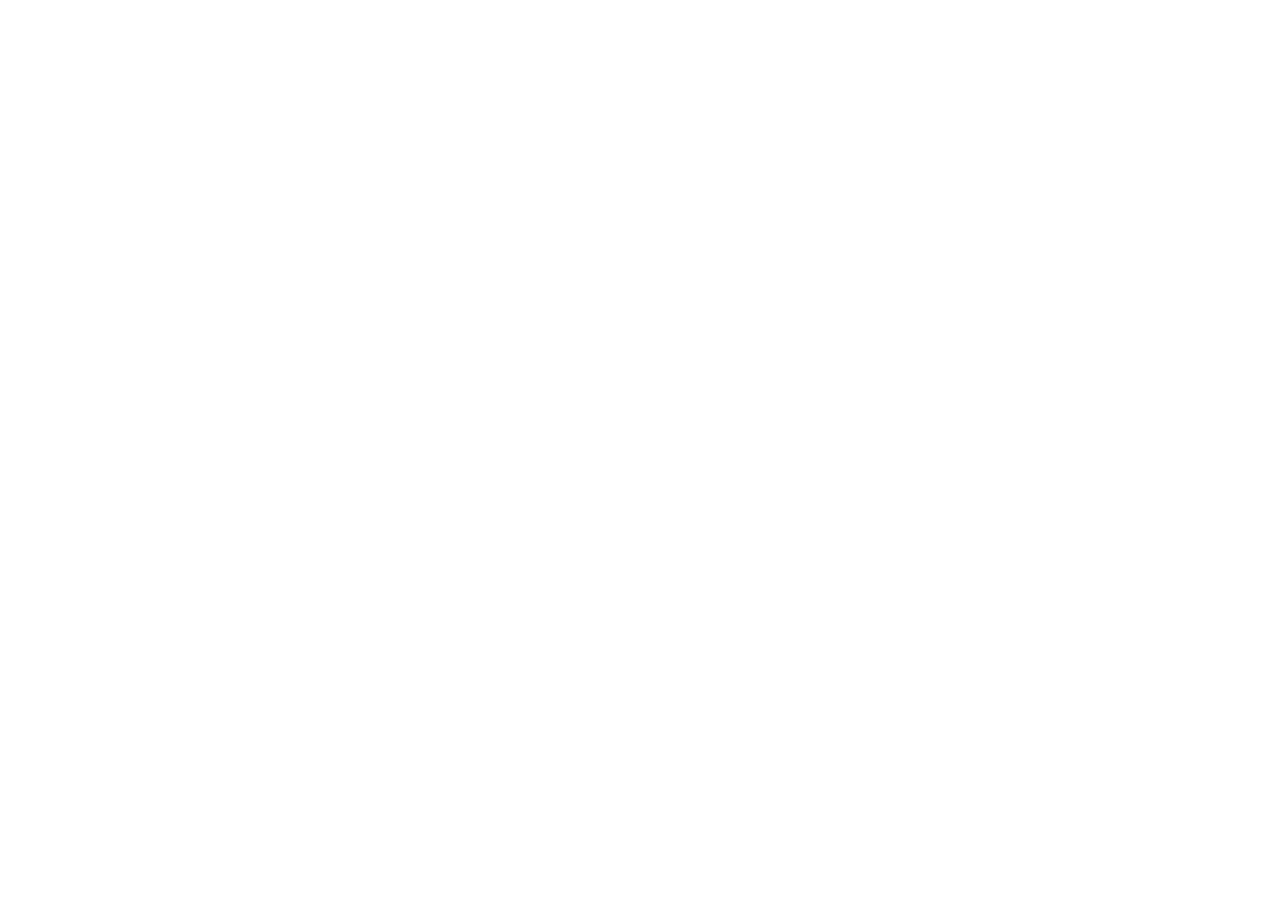
==== index.html @ 30db3efb "initial commit: add HTML, CSS, and JavaScript files for currency converter" ====
<!DOCTYPE html>
<html lang="en">
<head>
    <meta charset="UTF-8">
    <meta name="viewport" content="width=device-width, initial-scale=1.0">
    <title>Currency Converter</title>
    <link rel="stylesheet" href="style.css">
</head>
<body>
    
</body>
<script src="script.js"></script>
</html>
---- style.css ----
*{
    margin:0;
    padding:0;
    box-sizing:border-box;
    font-family: 'Poppins', sans-serif;
}
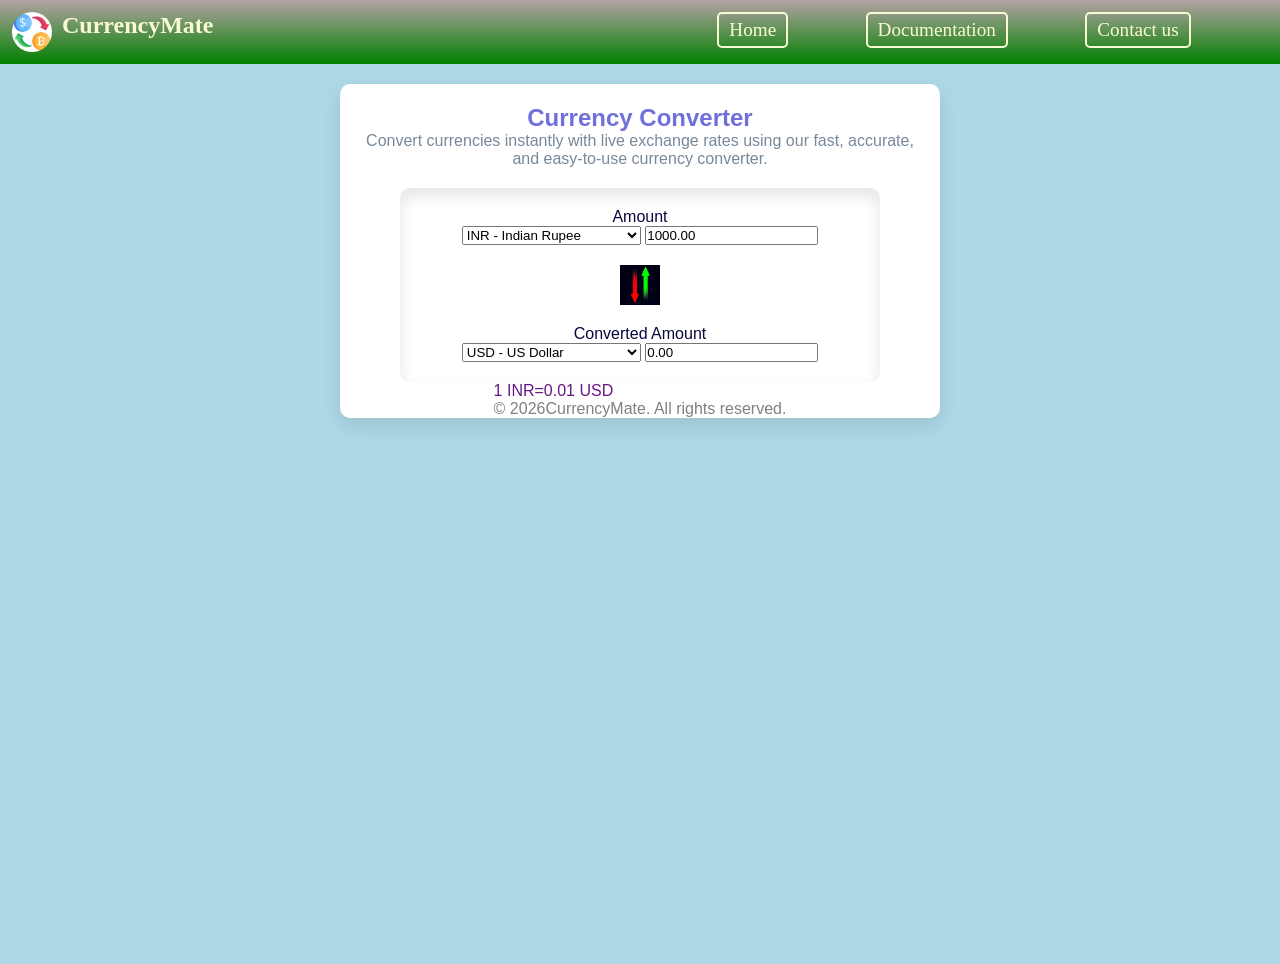
==== commit d59f4e02: "add initial implementation of currency converter with HTML, CSS, and JavaScript" ====
--- a/index.html
+++ b/index.html
@@ -7,7 +7,103 @@
     <link rel="stylesheet" href="style.css">
 </head>
 <body>
-    
+    <nav>
+        <div class="logo">
+            <img src="images.png">
+            <h1>CurrencyMate</h1>
+        </div>
+        <ol>
+            <li><a href="#home">Home</a></li>
+            <li><a href="documentation.html">Documentation</a></li>
+            <li><a href="#about">Contact us</a></li>
+        </ol>
+    </nav>
+    <section>
+        <div class="container">
+            <main>
+                <header>
+                    <h1>Currency Converter</h1>
+                     <p>Convert currencies instantly with live exchange rates using our fast, accurate, and easy-to-use currency converter.</p>
+                </header>
+                <div class="converter">
+                    <div class="up sec">
+                        <p>Amount</p>
+                        <div class="sector">
+
+                            <select id="from"class="country">
+                                <option value="USD">USD - US Dollar</option>
+                    <option value="INR" selected>INR - Indian Rupee</option>
+                    <option value="EUR">EUR - Euro</option>
+                    <option value="GBP">GBP - British Pound</option>
+                    <option value="JPY">JPY - Japanese Yen</option>
+                    <option value="AUD">AUD - Australian Dollar</option>
+                    <option value="CAD">CAD - Canadian Dollar</option>
+                    <option value="CHF">CHF - Swiss Franc</option>
+                    <option value="CNY">CNY - Chinese Yuan</option>
+                    <option value="SGD">SGD - Singapore Dollar</option>
+                    <option value="AED">AED - UAE Dirham</option>
+                    <option value="SAR">SAR - Saudi Riyal</option>
+                    <option value="KRW">KRW - South Korean Won</option>
+                    <option value="HKD">HKD - Hong Kong Dollar</option>
+                    <option value="NZD">NZD - New Zealand Dollar</option>
+                    <option value="SEK">SEK - Swedish Krona</option>
+                    <option value="NOK">NOK - Norwegian Krone</option>
+                    <option value="DKK">DKK - Danish Krone</option>
+                    <option value="ZAR">ZAR - South African Rand</option>
+                    <option value="BRL">BRL - Brazilian Real</option>
+                    <option value="RUB">RUB - Russian Ruble</option>
+                    <option value="MXN">MXN - Mexican Peso</option>
+                    <option value="THB">THB - Thai Baht</option>
+                    <option value="MYR">MYR - Malaysian Ringgit</option>
+                    <option value="PKR">PKR - Pakistani Rupee</option>
+                </select>
+                <input type="number" id="amount" value="1000.00">
+            </div>
+                    </div>
+                    <img src="const.jfif" alt="Currency Conversion"width="40" height="40">
+                    <div class="down sec">
+                        <p>Converted Amount</p>
+                         <div class="sector">
+
+                             <select id="to"class="country">
+                                 <option value="USD" selected>USD - US Dollar</option>
+                                 <option value="INR" >INR - Indian Rupee</option>
+                    <option value="EUR">EUR - Euro</option>
+                    <option value="GBP">GBP - British Pound</option>
+                    <option value="JPY">JPY - Japanese Yen</option>
+                    <option value="AUD">AUD - Australian Dollar</option>
+                    <option value="CAD">CAD - Canadian Dollar</option>
+                    <option value="CHF">CHF - Swiss Franc</option>
+                    <option value="CNY">CNY - Chinese Yuan</option>
+                    <option value="SGD">SGD - Singapore Dollar</option>
+                    <option value="AED">AED - UAE Dirham</option>
+                    <option value="SAR">SAR - Saudi Riyal</option>
+                    <option value="KRW">KRW - South Korean Won</option>
+                    <option value="HKD">HKD - Hong Kong Dollar</option>
+                    <option value="NZD">NZD - New Zealand Dollar</option>
+                    <option value="SEK">SEK - Swedish Krona</option>
+                    <option value="NOK">NOK - Norwegian Krone</option>
+                    <option value="DKK">DKK - Danish Krone</option>
+                    <option value="ZAR">ZAR - South African Rand</option>
+                    <option value="BRL">BRL - Brazilian Real</option>
+                    <option value="RUB">RUB - Russian Ruble</option>
+                    <option value="MXN">MXN - Mexican Peso</option>
+                    <option value="THB">THB - Thai Baht</option>
+                    <option value="MYR">MYR - Malaysian Ringgit</option>
+                    <option value="PKR">PKR - Pakistani Rupee</option>
+                </select>
+                <input type="number" id="converted-amount" value="0.00" readonly>
+            </div>
+
+                    </div>
+                </div>
+                <footer>
+                    <p class="rate">1 INR=0.01 USD</p>
+                    <p>© 2026CurrencyMate. All rights reserved.</p>
+                </footer>
+            </main>
+        </div>
+    </section>
 </body>
 <script src="script.js"></script>
 </html>
--- a/style.css
+++ b/style.css
@@ -2,5 +2,111 @@
     margin:0;
     padding:0;
     box-sizing:border-box;
-    font-family: 'Poppins', sans-serif;
+}
+body{
+    min-height: 100vh;
+    font-family: Arial, Helvetica, sans-serif;
+}
+nav{
+    font-family:"lucida handwriting",cursive;
+    background:linear-gradient(rgb(180, 161, 164),green);
+    display: flex;
+    justify-content:space-between;
+    padding: 12px;
+    color:lightgoldenrodyellow;
+img{
+    width:40px;
+    height:auto;
+    border-radius:50%;
+}
+}
+.logo{
+    width:40%;
+    display:flex;
+    gap:10px;
+}
+ol{
+    list-style: none;
+    display:flex;
+    width:50%;
+    justify-content: space-evenly;
+}
+a{
+    display: inline-block;
+    text-decoration: none;
+    color:lightgoldenrodyellow;
+    font-size:1.2em;
+    border: 2px solid lightgoldenrodyellow;
+    padding: 5px 10px;
+    border-radius: 5px;
+    transition:transform 0.3s ease,background-color 0.3s ease;
+}
+a:hover{
+    background-color:yellowgreen;
+    transform:scale(1.2);
+}
+.container{
+    width: 100%;
+    display:flex;
+    flex-direction:column;
+    align-items:center;
+    justify-content:center;
+    }
+main{
+    margin-top:20px;
+    width:100%;
+    max-width:600px;
+    border:2px solid black;
+    box-shadow: 0 8px 20px rgba(0,0,0,0.1);
+    border-radius: 10px;
+    background-color:white;
+    border:none;
+    display:flex;
+    flex-direction:column;
+    justify-content:center;
+    align-items:center;
+
+}
+section{
+    height:100vh;
+    background-color:lightblue;
+}
+header{
+    width:100%;
+    text-align:center;
+    padding:20px;
+h1{
+    color:rgb(111, 111, 221);
+}
+p{
+    color:lightslategray
+}
+}
+.converter{
+    width:80%;
+    border-radius:10px;
+    display:flex;
+    flex-direction:column;
+    justify-content:center;
+    align-items:center;
+    box-shadow: inset 0 8px 15px rgba(0,0,0,0.1);
+}
+.sec{
+    width:100%;
+    display:flex;
+    flex-direction:column;
+    justify-content:flex-start;
+    align-items:center;
+    padding:20px 0;
+p{
+    color:rgb(8, 7, 61);
+}
+}
+footer{
+    .rate{
+    color:rgb(104, 23, 136)
+    }
+    p{
+        color:grey;
+    }
 }
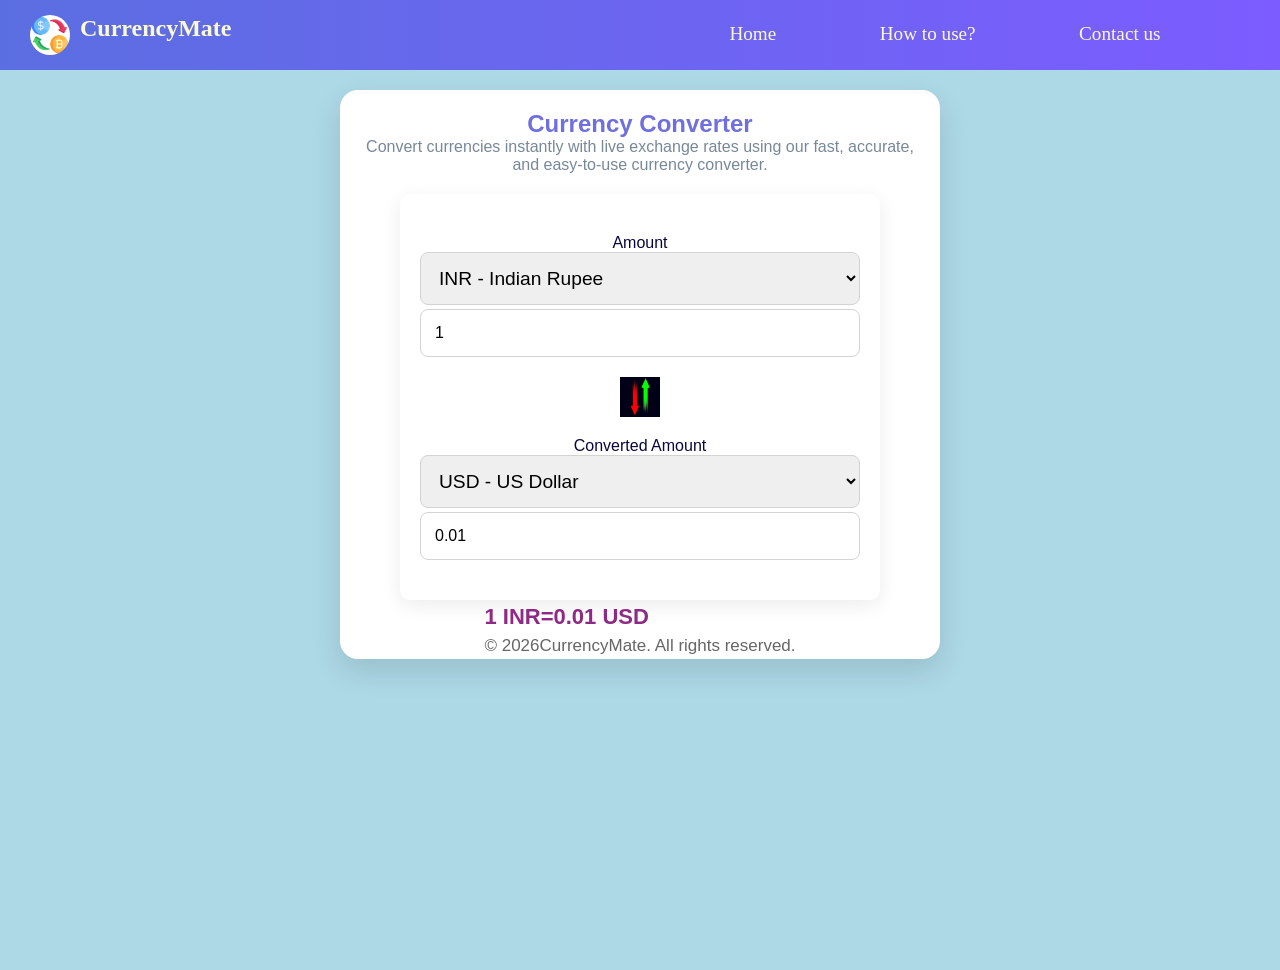
==== commit bcfa3020: "add user guide documentation and enhance UI with CSS improvements" ====
--- a/index.html
+++ b/index.html
@@ -14,7 +14,7 @@
         </div>
         <ol>
             <li><a href="#home">Home</a></li>
-            <li><a href="documentation.html">Documentation</a></li>
+            <li><a href="documentation.html">How to use?</a></li>
             <li><a href="#about">Contact us</a></li>
         </ol>
     </nav>
@@ -30,7 +30,7 @@
                         <p>Amount</p>
                         <div class="sector">
 
-                            <select id="from"class="country">
+                            <select id="from"class="country"onchange="convertCurrency()">
                                 <option value="USD">USD - US Dollar</option>
                     <option value="INR" selected>INR - Indian Rupee</option>
                     <option value="EUR">EUR - Euro</option>
@@ -57,15 +57,15 @@
                     <option value="MYR">MYR - Malaysian Ringgit</option>
                     <option value="PKR">PKR - Pakistani Rupee</option>
                 </select>
-                <input type="number" id="amount" value="1000.00">
+                <input type="number" id="amount"class="amount" placeholder="Enter amount" value="1" onchange="convertCurrency()">
             </div>
                     </div>
-                    <img src="const.jfif" alt="Currency Conversion"width="40" height="40">
+                    <img src="const.jfif" class="swap"alt="Currency Conversion"width="40" height="40">
                     <div class="down sec">
                         <p>Converted Amount</p>
                          <div class="sector">
 
-                             <select id="to"class="country">
+                             <select id="to"class="country"onchange="convertCurrency()">
                                  <option value="USD" selected>USD - US Dollar</option>
                                  <option value="INR" >INR - Indian Rupee</option>
                     <option value="EUR">EUR - Euro</option>
@@ -92,7 +92,7 @@
                     <option value="MYR">MYR - Malaysian Ringgit</option>
                     <option value="PKR">PKR - Pakistani Rupee</option>
                 </select>
-                <input type="number" id="converted-amount" value="0.00" readonly>
+                <input type="number" id="converted-amount"class="amount" value="0.01" readonly>
             </div>
 
                     </div>
--- a/style.css
+++ b/style.css
@@ -2,6 +2,9 @@
     margin:0;
     padding:0;
     box-sizing:border-box;
+}
+*{
+    transition:.2s;
 }
 body{
     min-height: 100vh;
@@ -9,11 +12,13 @@
 }
 nav{
     font-family:"lucida handwriting",cursive;
-    background:linear-gradient(rgb(180, 161, 164),green);
+      background:linear-gradient(90deg,#5b6ee1,#7c5cff);
     display: flex;
     justify-content:space-between;
-    padding: 12px;
+    padding:15px 30px;
     color:lightgoldenrodyellow;
+    box-shadow:0 3px 15px rgba(0,0,0,.15);
+
 img{
     width:40px;
     height:auto;
@@ -36,14 +41,14 @@
     text-decoration: none;
     color:lightgoldenrodyellow;
     font-size:1.2em;
-    border: 2px solid lightgoldenrodyellow;
-    padding: 5px 10px;
-    border-radius: 5px;
+    border:none;
+    padding:8px 14px;
+    border-radius: 8px;
     transition:transform 0.3s ease,background-color 0.3s ease;
 }
 a:hover{
     background-color:yellowgreen;
-    transform:scale(1.2);
+    transform:translateY(-2px);
 }
 .container{
     width: 100%;
@@ -57,8 +62,9 @@
     width:100%;
     max-width:600px;
     border:2px solid black;
-    box-shadow: 0 8px 20px rgba(0,0,0,0.1);
-    border-radius: 10px;
+    border-radius:18px;
+    box-shadow:0 12px 30px rgba(0,0,0,.12);
+   overflow:hidden;
     background-color:white;
     border:none;
     display:flex;
@@ -89,7 +95,8 @@
     flex-direction:column;
     justify-content:center;
     align-items:center;
-    box-shadow: inset 0 8px 15px rgba(0,0,0,0.1);
+    box-shadow:0 5px 20px rgba(0,0,0,.08);
+    padding:20px;
 }
 .sec{
     width:100%;
@@ -104,9 +111,52 @@
 }
 footer{
     .rate{
-    color:rgb(104, 23, 136)
+    color:#8f2986;
+    font-size:22px;
+    font-weight:bold;
+}
+    p{
+        color:#666;
+line-height:1.5;
+font-size:17px;
     }
-    p{
-        color:grey;
-    }
+}
+.country:hover,
+.amount:hover{
+    border-color:#6c63ff;
+}
+.country{
+    width:100%;
+    padding:14px;
+    font-size:18px;
+   border-radius:8px;
+    border:1px solid lightgrey;
+    font-size:1.2em;
+    margin-bottom:4px;
+}
+.amount{
+    width:100%;
+    padding:14px;
+    font-size:18px;
+    border-radius:8px;
+    border:1px solid lightgrey;
+    font-size:1em;
+    transition: border 0.3s ease;
+}
+.country:focus
+{
+    border:2px solid #6c63ff;
+    box-shadow:0 0 8px rgba(108,99,255,.3);
+}
+.amount:focus{
+    border:2px solid #6c63ff;
+    box-shadow:0 0 8px rgba(108,99,255,.3);
+}
+.swap{
+    transition:.3s;
+    cursor:pointer;
+}
+
+.swap:hover{
+    transform:rotate(180deg);
 }
